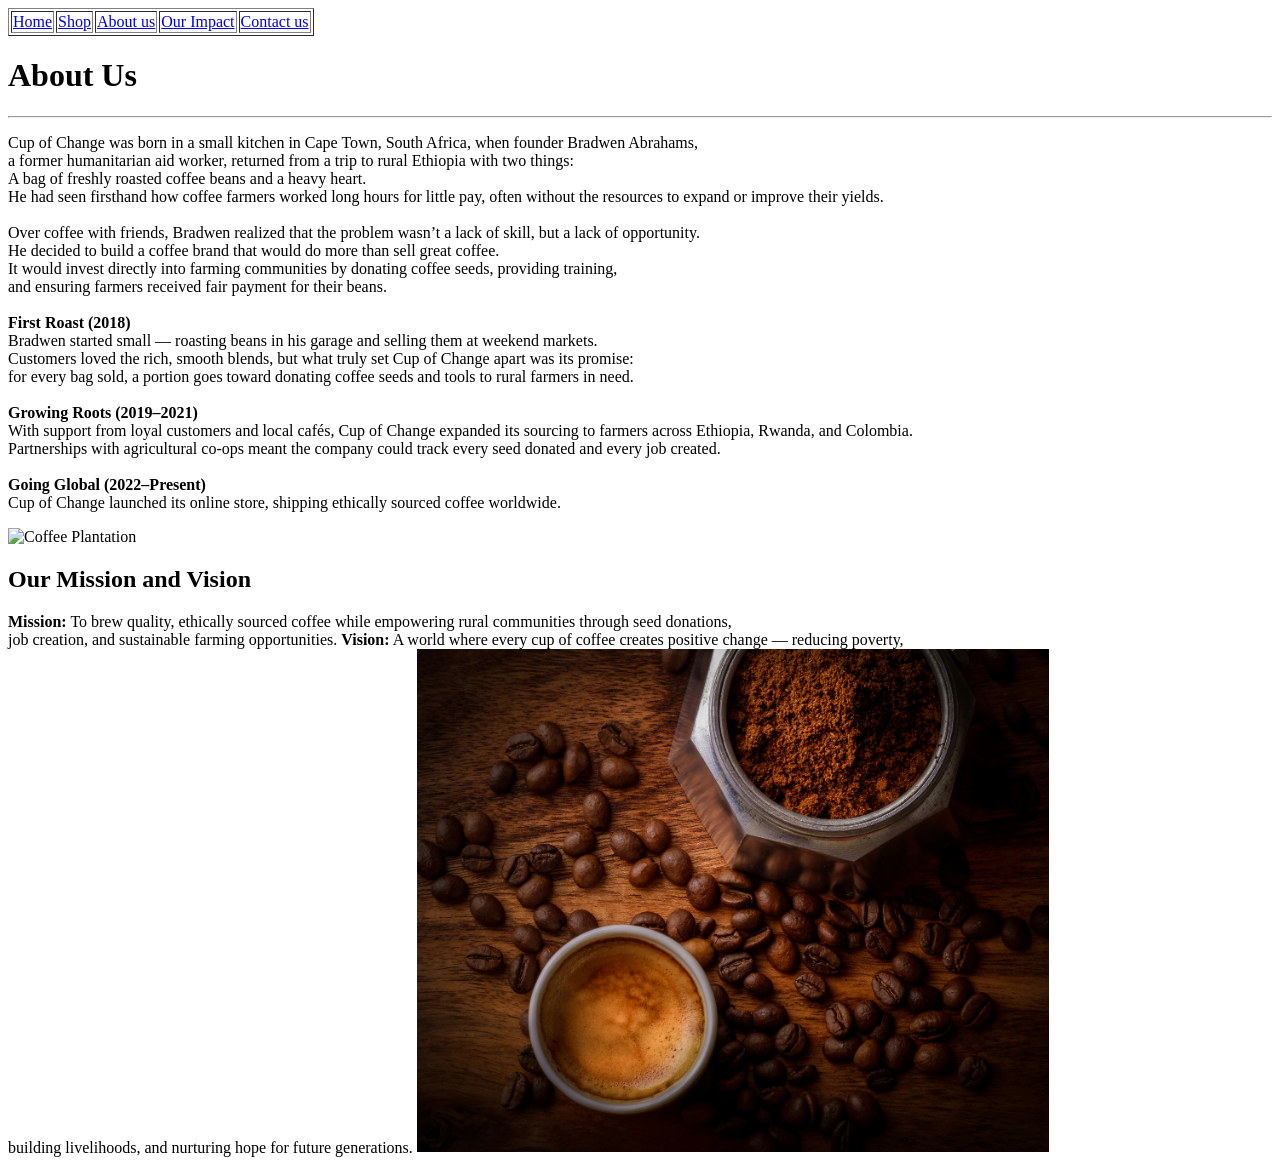
==== aboutus.html @ 6b687a51 "Updated aboutus" ====
<!DOCTYPE html>
<html>
<head>
<title>
Cup of Change| About Us
</title>
</head>
<body>

<table border="1">
<tr>
<td><a href="Index.html">Home</a></td>
<td><a href="shop.html">Shop</a></td>
<td><a href="aboutus.html">About us</a></td>
<td><a href="ourimpact.html">Our Impact</a></td>
<td><a href="contactus.html">Contact us</a></td>


</tr>
</table>

<h1>About Us</h1>
<hr>

<p> Cup of Change was born in a small kitchen in Cape Town, South Africa, 
    when founder Bradwen Abrahams,<br>
    a former humanitarian aid worker, returned from a trip to rural Ethiopia with two things:<br>
    A bag of freshly roasted coffee beans and a heavy heart.<br>
    He had seen firsthand how coffee farmers worked long hours for little pay,
    often without the resources to expand or improve their yields.<br>
<br>
    Over coffee with friends, Bradwen realized that the problem wasn’t a lack of skill,
    but a lack of opportunity.<br>
    He decided to build a coffee brand that would do more than sell great coffee.<br>
    It would invest directly into farming communities by donating coffee seeds,
    providing training,<br>
    and ensuring farmers received fair payment for their beans.<br>
<br>
<b>First Roast (2018)</b>
<br>
    Bradwen started small — roasting beans in his garage and selling them at 
    weekend markets.<br>
    Customers loved the rich, smooth blends, 
    but what truly set Cup of Change apart was its promise:<br>
    for every bag sold, a portion goes toward donating coffee
    seeds and tools to rural farmers in need.<br>
<br>
<b>Growing Roots (2019–2021)</b>
<br>
    With support from loyal customers and local cafés, 
    Cup of Change expanded its sourcing to farmers across Ethiopia, Rwanda, and Colombia.<br>
    Partnerships with agricultural co-ops meant the company 
    could track every seed donated and every job created.<br>
<br>
<b>Going Global (2022–Present)</b>
<br>
    Cup of Change launched its online store, shipping ethically sourced coffee worldwide.
</p>

<img src="Img/Farmland.jpg" alt="Coffee Plantation" width="50%" height="50%">


<h2>Our Mission and Vision</h2>

<strong>Mission:</strong>
    To brew quality, ethically sourced coffee while empowering rural communities through seed donations,<br>
    job creation, and sustainable farming opportunities.

<strong>Vision:</strong>
    A world where every cup of coffee creates positive change — reducing poverty,<br>
    building livelihoods, and nurturing hope for future generations.

<img src="img/tablecofee.jpg" width="50%" height="50%">

</body>
</html>
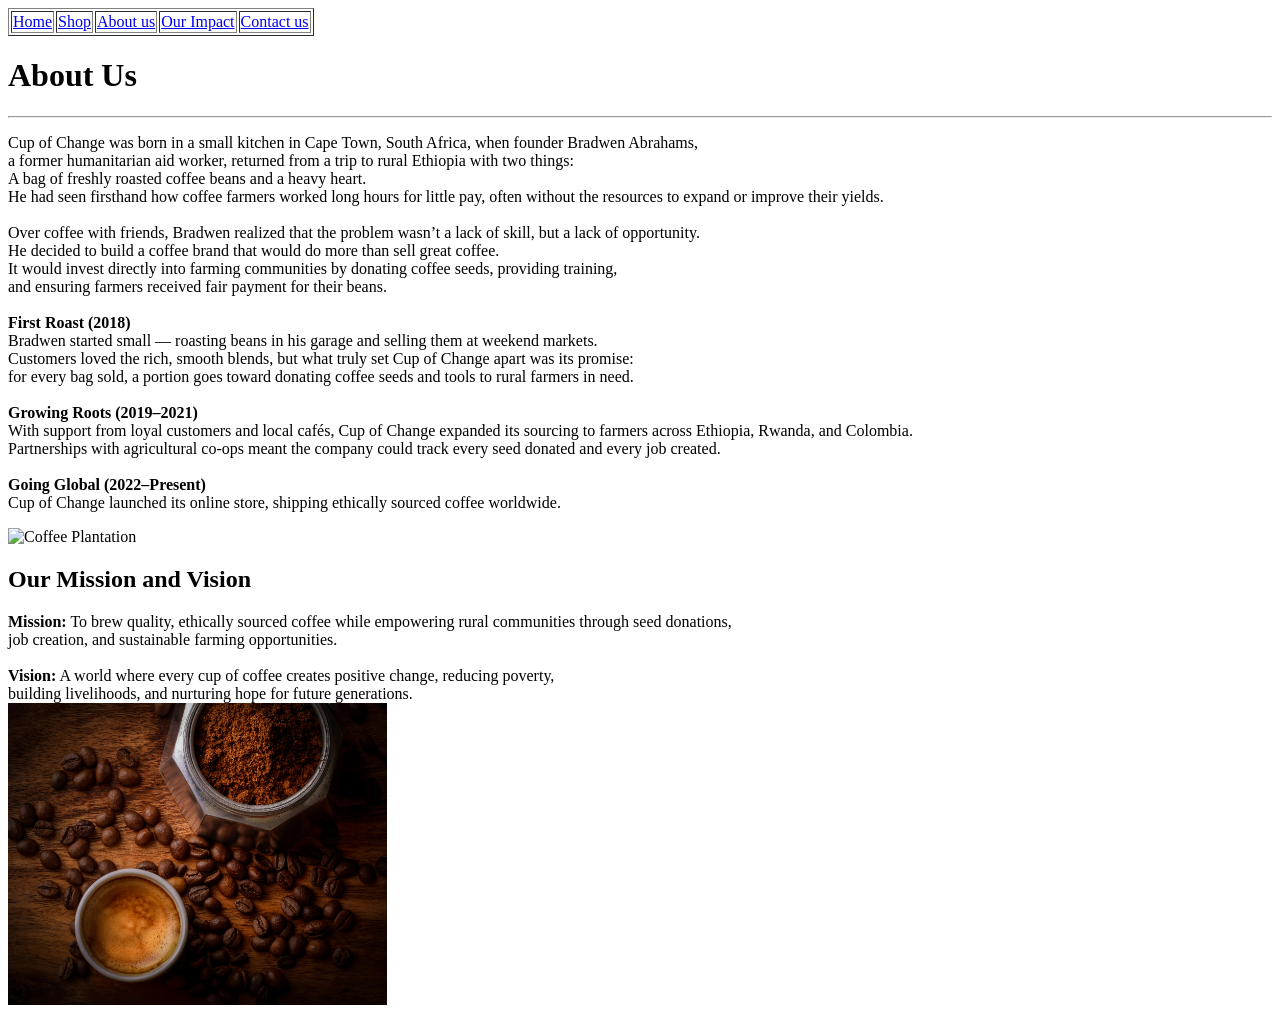
==== commit d39b4a97: "Update aboutus.html" ====
--- a/aboutus.html
+++ b/aboutus.html
@@ -57,7 +57,7 @@
     Cup of Change launched its online store, shipping ethically sourced coffee worldwide.
 </p>
 
-<img src="Img/Farmland.jpg" alt="Coffee Plantation" width="50%" height="50%">
+<img src="Img/Farmland.jpg" alt="Coffee Plantation" width="30%" height="30%">
 
 
 <h2>Our Mission and Vision</h2>
@@ -65,12 +65,15 @@
 <strong>Mission:</strong>
     To brew quality, ethically sourced coffee while empowering rural communities through seed donations,<br>
     job creation, and sustainable farming opportunities.
+<br>
+<br>
 
 <strong>Vision:</strong>
-    A world where every cup of coffee creates positive change — reducing poverty,<br>
+    A world where every cup of coffee creates positive change, reducing poverty,<br>
     building livelihoods, and nurturing hope for future generations.
 
-<img src="img/tablecofee.jpg" width="50%" height="50%">
+<br>
+<img src="img/tablecofee.jpg" width="30%" height="30%">
 
 </body>
 </html>
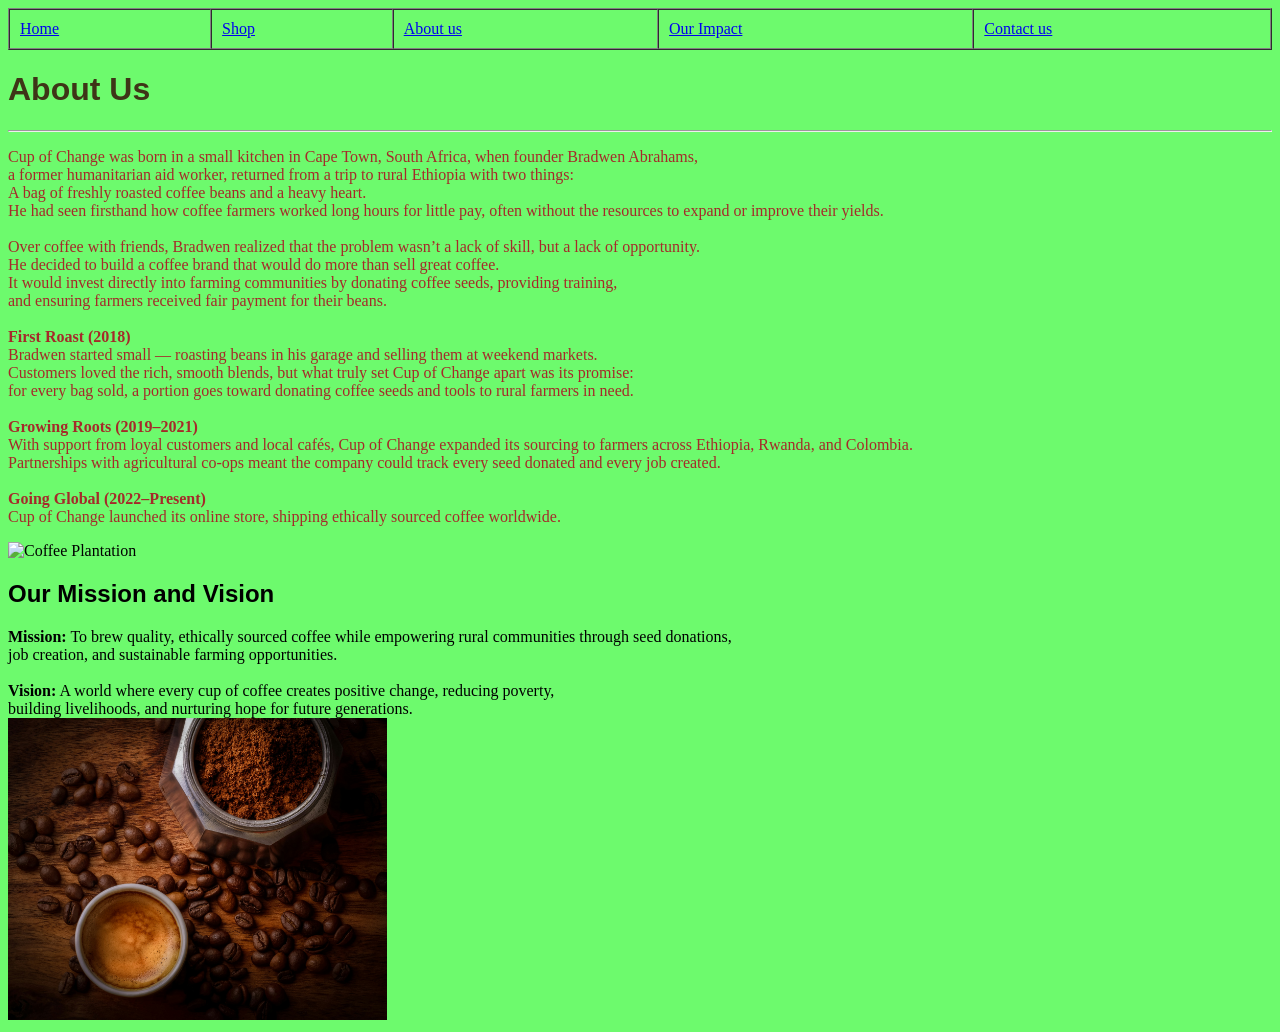
==== commit f3350bed: "Updating css and added new navigation menu" ====
--- a/aboutus.html
+++ b/aboutus.html
@@ -4,18 +4,18 @@
 <title>
 Cup of Change| About Us
 </title>
+<link rel="stylesheet" href="Mystyle.css">
 </head>
 <body>
 
-<table border="1">
+<!--Navigation Menu-->
+<table border="1" cellpadding="10" cellspacing="0" width="100%">
 <tr>
 <td><a href="Index.html">Home</a></td>
 <td><a href="shop.html">Shop</a></td>
 <td><a href="aboutus.html">About us</a></td>
 <td><a href="ourimpact.html">Our Impact</a></td>
 <td><a href="contactus.html">Contact us</a></td>
-
-
 </tr>
 </table>
 
--- a/Mystyle.css
+++ b/Mystyle.css
@@ -0,0 +1,17 @@
+body {
+  background-color: rgb(109, 250, 109);
+  
+}
+h1 {
+    font-family: sans-serif;
+    color: rgba(51, 1, 1, 0.793);
+
+}
+h2 {
+    font-family: 'Gill Sans', 'Gill Sans MT', Calibri, 'Trebuchet MS', sans-serif;
+    font-size: ;
+}
+p {
+    color: brown;
+    size: 3;
+}
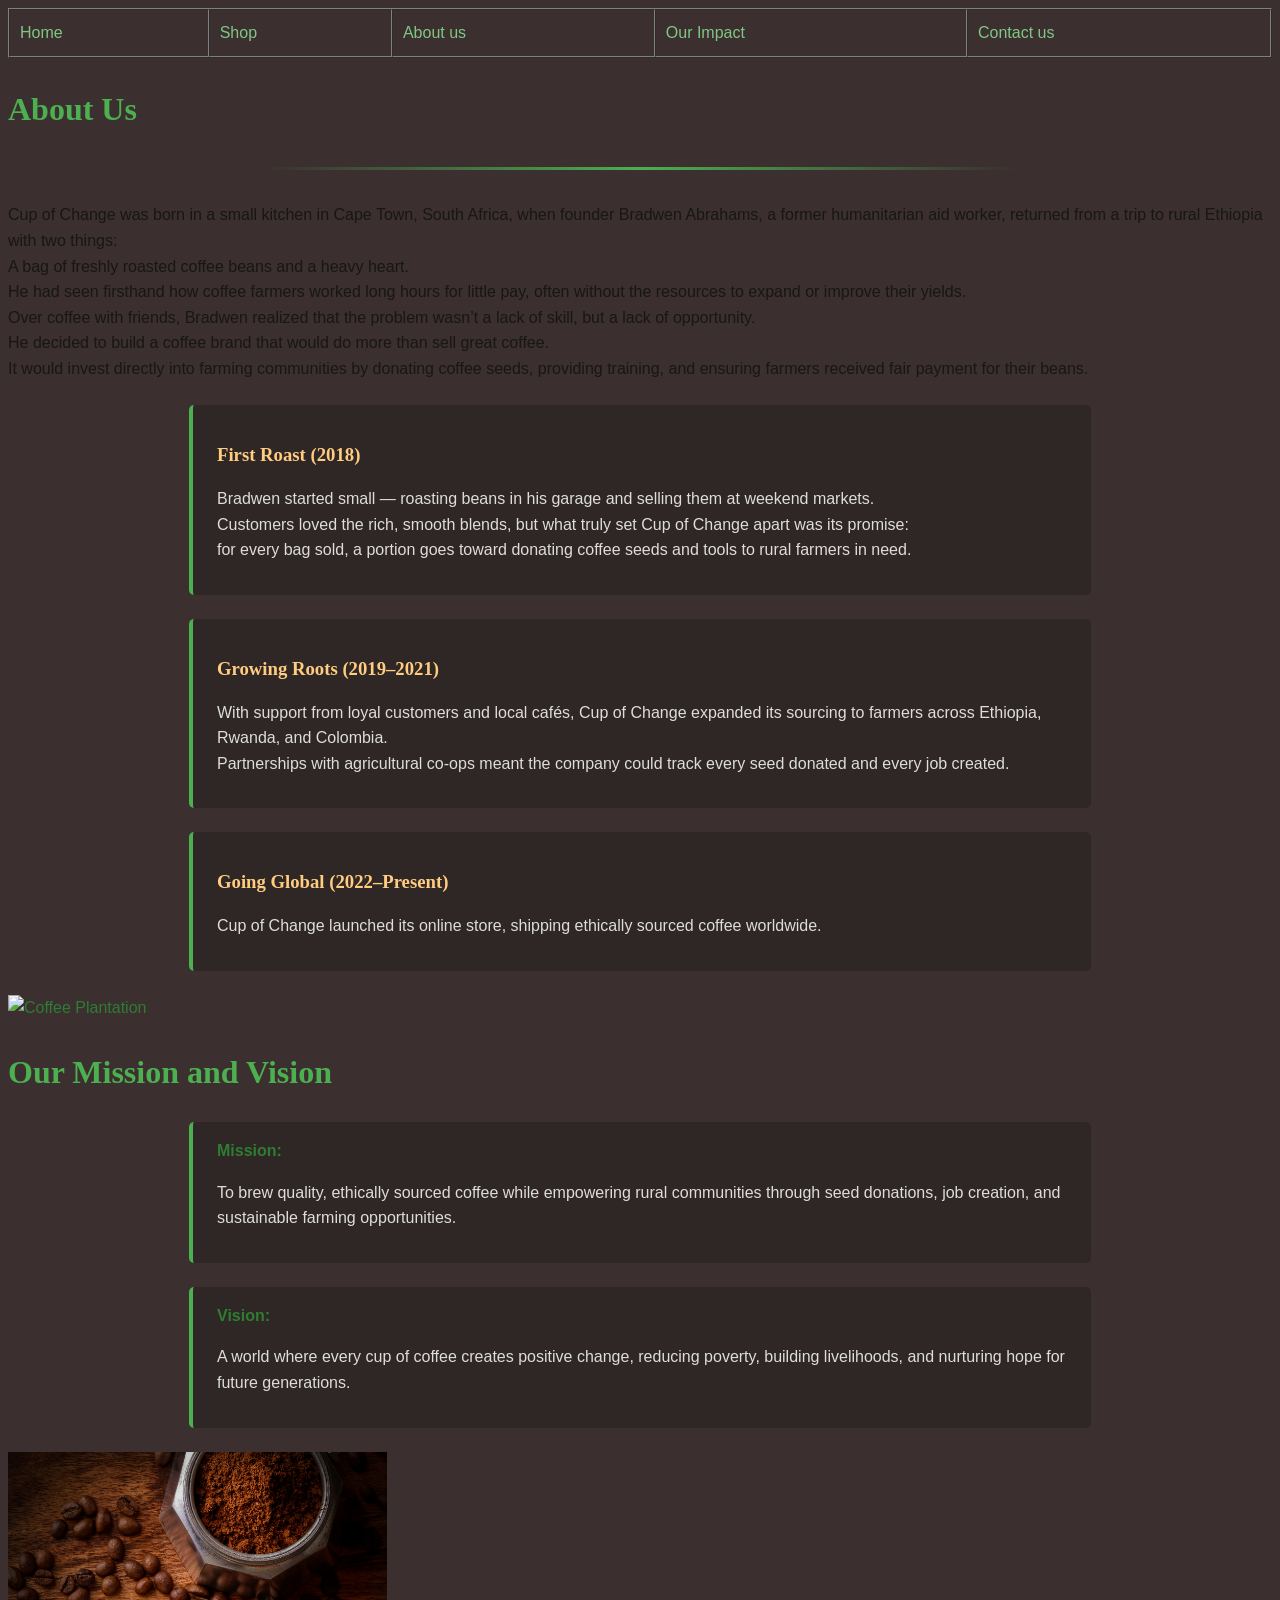
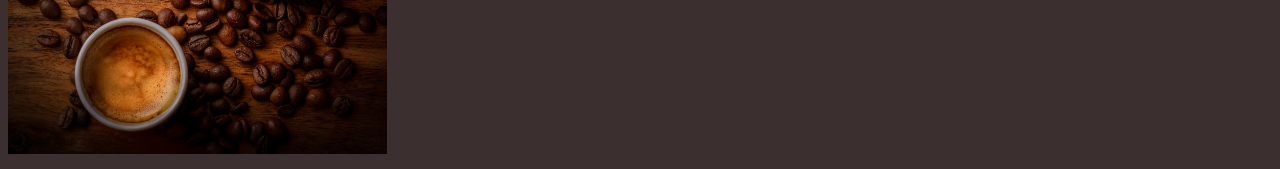
==== commit 1408e663: "Updates html/css" ====
--- a/aboutus.html
+++ b/aboutus.html
@@ -19,61 +19,66 @@
 </tr>
 </table>
 
-<h1>About Us</h1>
+<h2>About Us</h2>
 <hr>
+<p>
+Cup of Change was born in a small kitchen in Cape Town, South Africa, when founder Bradwen Abrahams,
+a former humanitarian aid worker, returned from a trip to rural Ethiopia with two things:<br>
+A bag of freshly roasted coffee beans and a heavy heart.<br>
+He had seen firsthand how coffee farmers worked long hours for little pay,
+often without the resources to expand or improve their yields.<br>
+Over coffee with friends, Bradwen realized that the problem wasn’t a lack of skill,
+but a lack of opportunity.<br>
+He decided to build a coffee brand that would do more than sell great coffee.<br>
+It would invest directly into farming communities by donating coffee seeds,
+providing training, and ensuring farmers received fair payment for their beans.<br>
+</p>
 
-<p> Cup of Change was born in a small kitchen in Cape Town, South Africa, 
-    when founder Bradwen Abrahams,<br>
-    a former humanitarian aid worker, returned from a trip to rural Ethiopia with two things:<br>
-    A bag of freshly roasted coffee beans and a heavy heart.<br>
-    He had seen firsthand how coffee farmers worked long hours for little pay,
-    often without the resources to expand or improve their yields.<br>
-<br>
-    Over coffee with friends, Bradwen realized that the problem wasn’t a lack of skill,
-    but a lack of opportunity.<br>
-    He decided to build a coffee brand that would do more than sell great coffee.<br>
-    It would invest directly into farming communities by donating coffee seeds,
-    providing training,<br>
-    and ensuring farmers received fair payment for their beans.<br>
-<br>
-<b>First Roast (2018)</b>
-<br>
-    Bradwen started small — roasting beans in his garage and selling them at 
-    weekend markets.<br>
-    Customers loved the rich, smooth blends, 
-    but what truly set Cup of Change apart was its promise:<br>
-    for every bag sold, a portion goes toward donating coffee
-    seeds and tools to rural farmers in need.<br>
-<br>
-<b>Growing Roots (2019–2021)</b>
-<br>
-    With support from loyal customers and local cafés, 
-    Cup of Change expanded its sourcing to farmers across Ethiopia, Rwanda, and Colombia.<br>
-    Partnerships with agricultural co-ops meant the company 
-    could track every seed donated and every job created.<br>
-<br>
-<b>Going Global (2022–Present)</b>
-<br>
+<div class="section">
+  <h3>First Roast (2018)</h3>
+  <p>
+    Bradwen started small — roasting beans in his garage and selling them at weekend markets.<br>
+    Customers loved the rich, smooth blends, but what truly set Cup of Change apart was its promise:<br>
+    for every bag sold, a portion goes toward donating coffee seeds and tools to rural farmers in need.
+  </p>
+</div>
+
+<div class="section">
+  <h3>Growing Roots (2019–2021)</h3>
+  <p>
+    With support from loyal customers and local cafés, Cup of Change expanded its sourcing
+    to farmers across Ethiopia, Rwanda, and Colombia.<br>
+    Partnerships with agricultural co-ops meant the company could track every seed donated and every job created.
+  </p>
+</div>
+
+<div class="section">
+  <h3>Going Global (2022–Present)</h3>
+  <p>
     Cup of Change launched its online store, shipping ethically sourced coffee worldwide.
-</p>
+  </p>
+</div>
 
 <img src="Img/Farmland.jpg" alt="Coffee Plantation" width="30%" height="30%">
 
-
 <h2>Our Mission and Vision</h2>
 
+<div class="section">
 <strong>Mission:</strong>
-    To brew quality, ethically sourced coffee while empowering rural communities through seed donations,<br>
-    job creation, and sustainable farming opportunities.
-<br>
-<br>
+<p>
+  To brew quality, ethically sourced coffee while empowering rural communities through seed donations,
+  job creation, and sustainable farming opportunities.
+</p>
+</div>
 
+<div class="section">
 <strong>Vision:</strong>
-    A world where every cup of coffee creates positive change, reducing poverty,<br>
-    building livelihoods, and nurturing hope for future generations.
+<p>
+  A world where every cup of coffee creates positive change, reducing poverty,
+  building livelihoods, and nurturing hope for future generations.
+</p>
+</div>
 
-<br>
 <img src="img/tablecofee.jpg" width="30%" height="30%">
-
 </body>
 </html>
--- a/Mystyle.css
+++ b/Mystyle.css
@@ -1,17 +1,163 @@
 body {
-  background-color: rgb(109, 250, 109);
-  
+  background-color: #3b2f2f; /* deep coffee brown */
+  color: #2e7d32; /* green text */
+  font-family: 'Poppins', sans-serif;
+  line-height: 1.6;
+}
+
+h1, h2, h3 {
+  color: #4caf50; 
+  font-family: 'Merriweather', serif;
+  margin-bottom: 0.5em;
 }
 h1 {
-    font-family: sans-serif;
-    color: rgba(51, 1, 1, 0.793);
+  font-size: 2.5rem;
+}
 
+h2 {
+  font-size: 2rem;
 }
-h2 {
-    font-family: 'Gill Sans', 'Gill Sans MT', Calibri, 'Trebuchet MS', sans-serif;
-    font-size: ;
+
+
+
+p {
+    color: rgb(24, 22, 22);
+    size: 3;
 }
-p {
-    color: brown;
-    size: 3;
-}+a {
+  color: #81c784; 
+  text-decoration: none;
+  transition: color 0.3s ease;
+}
+
+a:visited {
+  color: rgb(35, 161, 115);
+}
+
+a:hover {
+  color: #c8e6c9; 
+}
+
+a:active {
+  color: rgb(84, 197, 93);
+}
+
+hr {
+    border: none;
+    height: 3px;
+    background: linear-gradient( to right transparent, #4B2E2A, transparent );
+    width: 80%;
+    margin: 2rem auto;
+}
+
+button, .btn {
+  background-color: #271305;
+  color: #fff;
+  padding: 0.75rem 1.5rem;
+  border: none;
+  border-radius: 6px;
+  cursor: pointer;
+  transition: background 0.3s ease;
+}
+
+button:hover, .btn:hover {
+  background-color: #66bb6a;
+}
+
+hr {
+  border: none;
+  height: 3px;
+  width: 60%;
+  margin: 2rem auto; 
+  background: linear-gradient(to right, #3b2f2f, #4caf50, #3b2f2f);
+  border-radius: 3px; 
+}
+
+/* Section Titles */
+#shop h2, #non-coffee h2 {
+  font-size: 2.5rem;
+  color: #4caf50;
+  text-align: center;
+  margin: 2rem 0;
+}
+
+/* Grid layout */
+.shop-grid {
+  display: grid;
+  grid-template-columns: repeat(auto-fit, minmax(250px, 1fr));
+  gap: 2rem;
+  max-width: 1100px;
+  margin: auto;
+  padding: 1rem;
+}
+
+/* Product Card */
+.product-card {
+  background: #3b2f2f;
+  border-radius: 12px;
+  padding: 1.5rem;
+  text-align: center;
+  box-shadow: 0 4px 10px rgba(0,0,0,0.4);
+  transition: transform 0.3s ease, box-shadow 0.3s ease;
+}
+.product-card:hover {
+  transform: translateY(-5px);
+  box-shadow: 0 6px 15px rgba(0,0,0,0.6);
+}
+
+/* Product Image */
+.product-card img {
+  width: 100%;
+  height: 220px;
+  object-fit: cover;
+  border-radius: 10px;
+  margin-bottom: 1rem;
+}
+
+/* Product Info */
+.product-card h3 {
+  font-size: 1.5rem;
+  color: #81c784;
+  margin-bottom: 0.5rem;
+}
+.price {
+  font-weight: bold;
+  color: #4caf50;
+}
+.donation {
+  color: #a5d6a7;
+  font-size: 0.9rem;
+  margin-bottom: 1rem;
+}
+
+/* Buttons */
+.btn {
+  background: #4caf50;
+  color: white;
+  padding: 0.6rem 1.2rem;
+  border: none;
+  border-radius: 6px;
+  cursor: pointer;
+  transition: background 0.3s ease;
+}
+
+/* Timeline / Story Sections */
+.section {
+  background: rgba(0, 0, 0, 0.2); 
+  padding: 1rem 1.5rem;
+  margin: 1.5rem auto;
+  border-left: 4px solid #4caf50; 
+  border-radius: 5px;
+  max-width: 850px;
+  line-height: 1.6;
+}
+
+.section h3 {
+  color: #ffcc80;
+  margin-bottom: 0.3rem;
+}
+
+.section p {
+  color: #ddd; 
+  font-size: 1rem;
+}
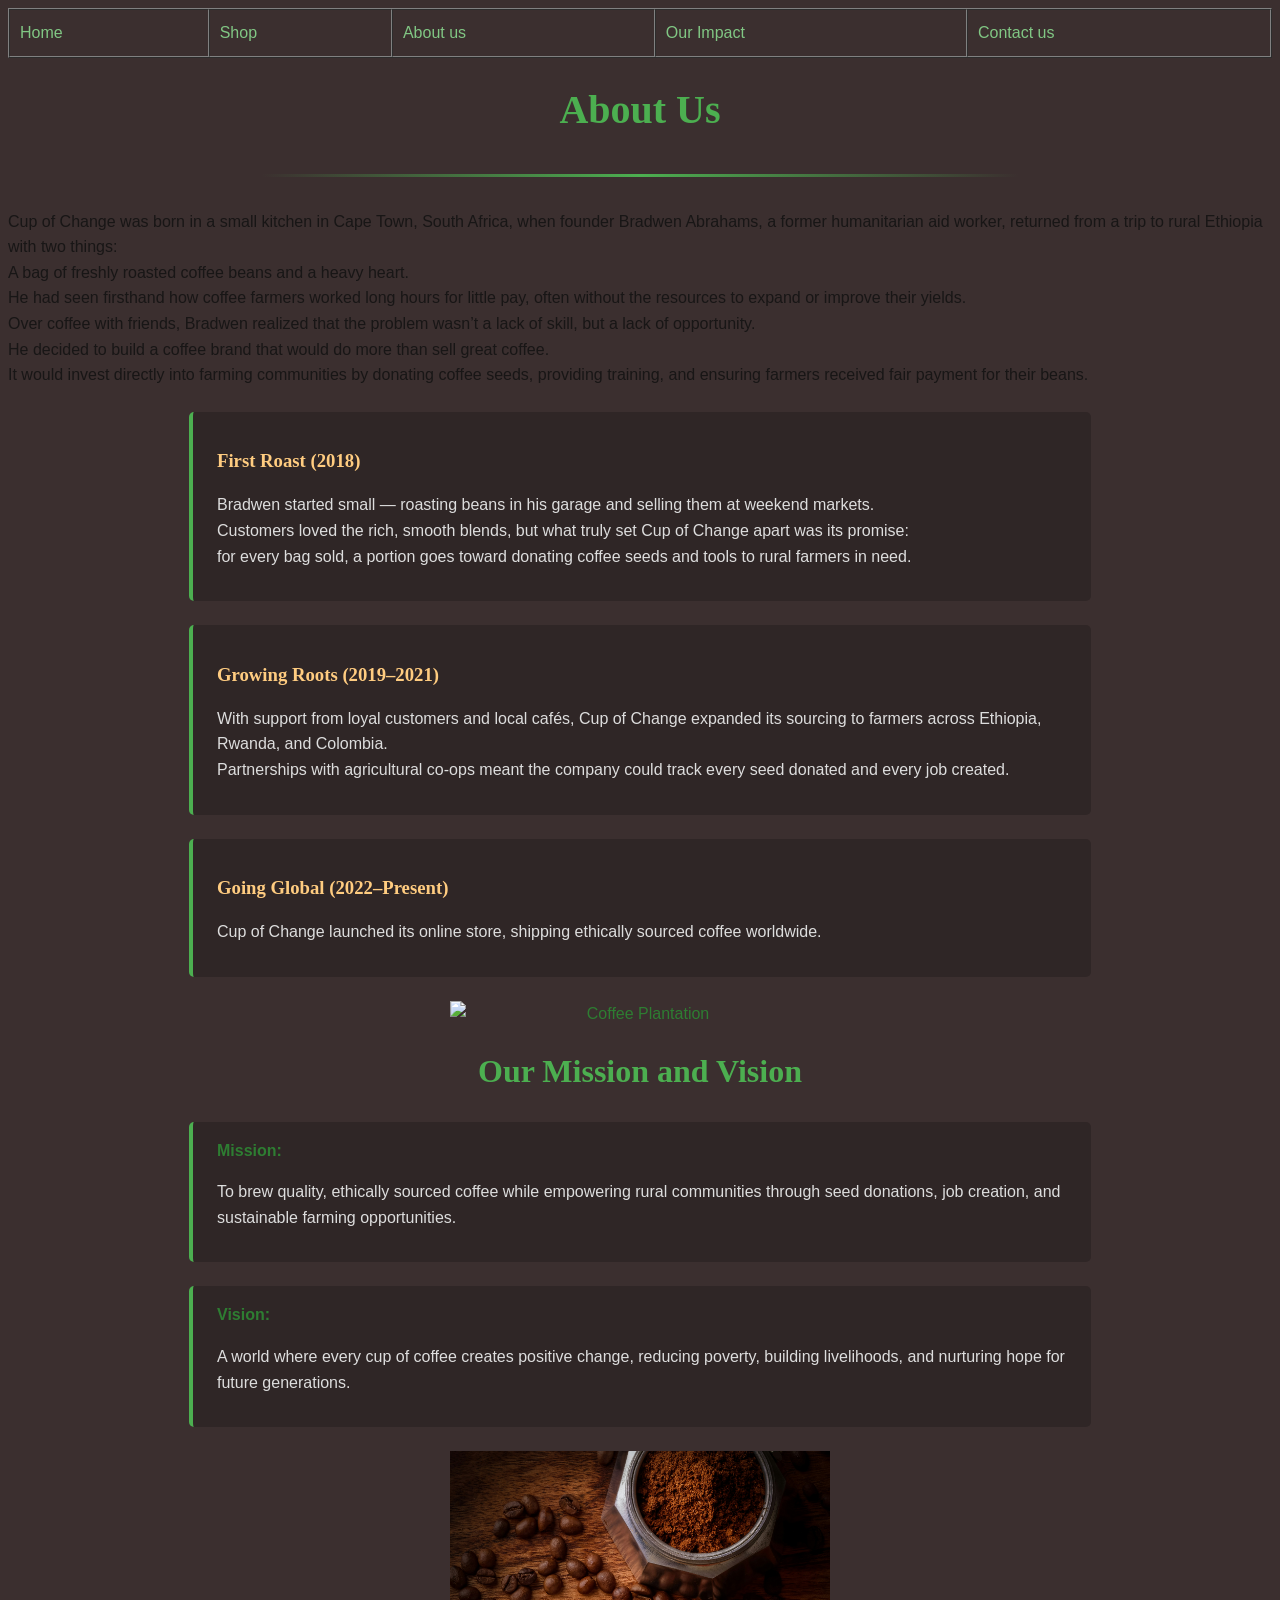
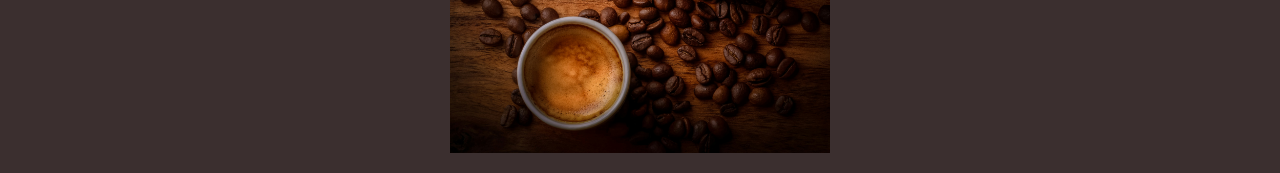
==== commit 178b80ab: "Updates" ====
--- a/aboutus.html
+++ b/aboutus.html
@@ -19,7 +19,7 @@
 </tr>
 </table>
 
-<h2>About Us</h2>
+<h1 class="centered">About Us</h1>
 <hr>
 <p>
 Cup of Change was born in a small kitchen in Cape Town, South Africa, when founder Bradwen Abrahams,
@@ -59,12 +59,14 @@
   </p>
 </div>
 
-<img src="Img/Farmland.jpg" alt="Coffee Plantation" width="30%" height="30%">
+<img src="Img/Farmland.jpg" alt="Coffee Plantation" width="30%" height="30%" class="centered">
 
-<h2>Our Mission and Vision</h2>
+<h2 class="centered">Our Mission and Vision</h2>
 
 <div class="section">
+     
 <strong>Mission:</strong>
+
 <p>
   To brew quality, ethically sourced coffee while empowering rural communities through seed donations,
   job creation, and sustainable farming opportunities.
@@ -79,6 +81,6 @@
 </p>
 </div>
 
-<img src="img/tablecofee.jpg" width="30%" height="30%">
+<img src="img/tablecofee.jpg" width="30%" height="30%" class="centered">
 </body>
 </html>
--- a/Mystyle.css
+++ b/Mystyle.css
@@ -161,3 +161,17 @@
   color: #ddd; 
   font-size: 1rem;
 }
+
+.centered {
+  display: block;       
+  margin: 20px auto;    
+  text-align: center;   
+}
+
+li {
+  color: #81c784;
+}
+
+#join-us {
+   font-size: 36px;
+}
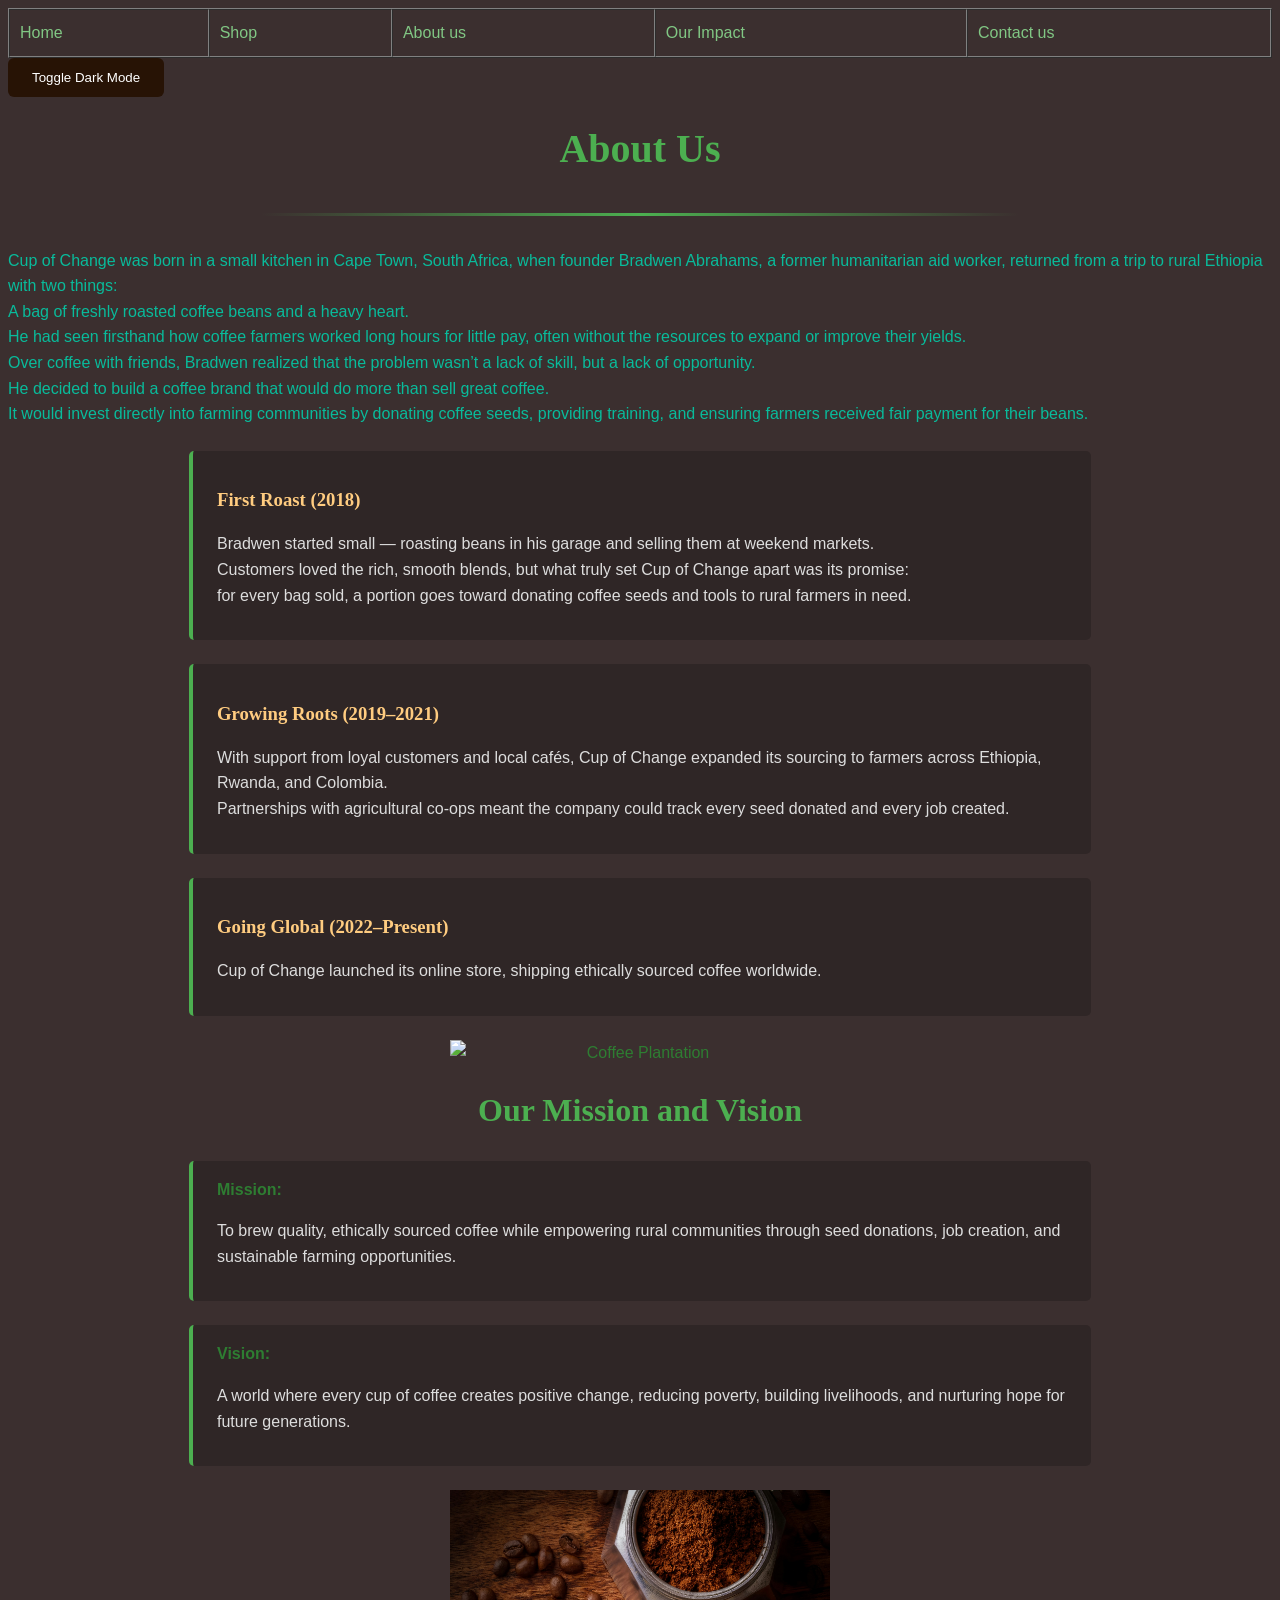
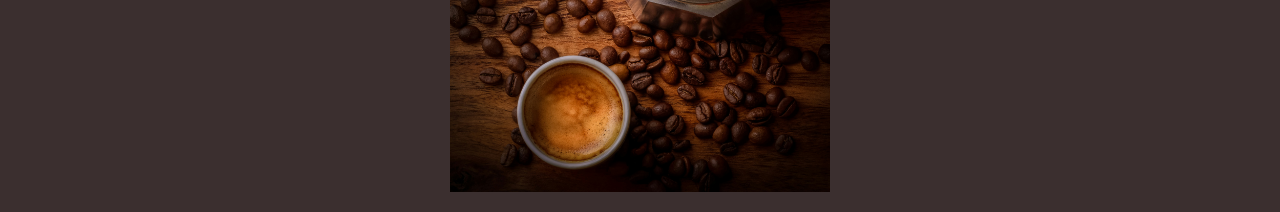
==== commit b80ca178: "various updates" ====
--- a/aboutus.html
+++ b/aboutus.html
@@ -4,10 +4,10 @@
 <title>
 Cup of Change| About Us
 </title>
-<link rel="stylesheet" href="Mystyle.css">
+<link rel="stylesheet" href="Css/Mystyle.css">
 </head>
 <body>
-
+<script src="js/javame.js" defer></script>
 <!--Navigation Menu-->
 <table border="1" cellpadding="10" cellspacing="0" width="100%">
 <tr>
@@ -18,6 +18,7 @@
 <td><a href="contactus.html">Contact us</a></td>
 </tr>
 </table>
+<button id="darkModeBtn">Toggle Dark Mode</button>
 
 <h1 class="centered">About Us</h1>
 <hr>
--- a/Css/Mystyle.css
+++ b/Css/Mystyle.css
@@ -0,0 +1,258 @@
+body {
+  background-color: #3b2f2f; /* deep coffee brown */
+  color: #2e7d32; /* green text */
+  font-family: 'Poppins', sans-serif;
+  line-height: 1.6;
+}
+
+h1, h2, h3 {
+  color: #4caf50; 
+  font-family: 'Merriweather', serif;
+  margin-bottom: 0.5em;
+}
+h1 {
+  font-size: 2.5rem;
+}
+
+h2 {
+  font-size: 2rem;
+}
+
+
+
+p {
+    color: rgb(9, 187, 155);
+    size: 3;
+}
+a {
+  color: #81c784; 
+  text-decoration: none;
+  transition: color 0.3s ease;
+}
+
+a:visited {
+  color: rgb(35, 161, 115);
+}
+
+a:hover {
+  color: #c8e6c9; 
+}
+
+a:active {
+  color: rgb(84, 197, 93);
+}
+
+hr {
+    border: none;
+    height: 3px;
+    background: linear-gradient( to right transparent, #4B2E2A, transparent );
+    width: 80%;
+    margin: 2rem auto;
+}
+
+button, .btn {
+  background-color: #271305;
+  color: #fff;
+  padding: 0.75rem 1.5rem;
+  border: none;
+  border-radius: 6px;
+  cursor: pointer;
+  transition: background 0.3s ease;
+}
+
+button:hover, .btn:hover {
+  background-color: #66bb6a;
+}
+
+hr {
+  border: none;
+  height: 3px;
+  width: 60%;
+  margin: 2rem auto; 
+  background: linear-gradient(to right, #3b2f2f, #4caf50, #3b2f2f);
+  border-radius: 3px; 
+}
+
+/* Section Titles */
+#shop h2, #non-coffee h2 {
+  font-size: 2.5rem;
+  color: #4caf50;
+  text-align: center;
+  margin: 2rem 0;
+}
+
+/* Grid layout */
+.shop-grid {
+  display: grid;
+  grid-template-columns: repeat(auto-fit, minmax(250px, 1fr));
+  gap: 2rem;
+  max-width: 1100px;
+  margin: auto;
+  padding: 1rem;
+}
+
+/* Product Card */
+.product-card {
+  background: #3b2f2f;
+  border-radius: 12px;
+  padding: 1.5rem;
+  text-align: center;
+  box-shadow: 0 4px 10px rgba(0,0,0,0.4);
+  transition: transform 0.3s ease, box-shadow 0.3s ease;
+}
+.product-card:hover {
+  transform: translateY(-5px);
+  box-shadow: 0 6px 15px rgba(0,0,0,0.6);
+}
+
+/* Product Image */
+.product-card img {
+  width: 100%;
+  height: 220px;
+  object-fit: cover;
+  border-radius: 10px;
+  margin-bottom: 1rem;
+}
+
+/* Product Info */
+.product-card h3 {
+  font-size: 1.5rem;
+  color: #81c784;
+  margin-bottom: 0.5rem;
+}
+.price {
+  font-weight: bold;
+  color: #4caf50;
+}
+.donation {
+  color: #a5d6a7;
+  font-size: 0.9rem;
+  margin-bottom: 1rem;
+}
+
+/* Buttons */
+.btn {
+  background: #4caf50;
+  color: white;
+  padding: 0.6rem 1.2rem;
+  border: none;
+  border-radius: 6px;
+  cursor: pointer;
+  transition: background 0.3s ease;
+}
+
+/* Timeline / Story Sections */
+.section {
+  background: rgba(0, 0, 0, 0.2); 
+  padding: 1rem 1.5rem;
+  margin: 1.5rem auto;
+  border-left: 4px solid #4caf50; 
+  border-radius: 5px;
+  max-width: 850px;
+  line-height: 1.6;
+}
+
+.section h3 {
+  color: #ffcc80;
+  margin-bottom: 0.3rem;
+}
+
+.section p {
+  color: #ddd; 
+  font-size: 1rem;
+}
+
+.centered {
+  display: block;       
+  margin: 20px auto;    
+  text-align: center;   
+}
+
+li {
+  color: #81c784;
+}
+
+#join-us {
+  font-size: 64px;   
+  font-weight: bold;
+  text-align: center; 
+  color: #81c784;
+}
+
+.greeting {
+    font-family: 'Playfair Display', serif;
+    font-size: 2rem;
+    text-align: center;
+    margin-top: 40px;
+    transition: color 0.5s ease, text-shadow 0.5s ease;
+}
+
+
+.morning {
+    color: #7b4b2a;
+    text-shadow: 2px 2px #f7e7c6;
+}
+
+
+.afternoon {
+    color: #4b2e19;
+    text-shadow: 2px 2px #c89b62;
+}
+
+
+.evening {
+    color: #2b1a12;
+    text-shadow: 2px 2px #e3b889;
+}
+
+.coffee-cup {
+    position: relative;
+    display: inline-block;
+    text-align: center;
+    margin: 20px auto;
+}
+
+.coffee-img {
+    width: 300px;
+    border-radius: 10px;
+}
+
+/* Steam effect */
+.steam {
+    position: absolute;
+    bottom: 70%;
+    left: 50%;
+    width: 10px;
+    height: 30px;
+    background: rgba(255,255,255,0.5);
+    border-radius: 50%;
+    animation: rise 3s infinite ease-in-out;
+    opacity: 0;
+}
+
+/* Slight variations */
+.steam1 { animation-delay: 0s; transform: translateX(-20px); }
+.steam2 { animation-delay: 0.5s; transform: translateX(0px); }
+.steam3 { animation-delay: 1s; transform: translateX(20px); }
+
+@keyframes rise {
+    0% { transform: translateY(0) scaleX(1); opacity: 0; }
+    30% { opacity: 0.5; }
+    60% { transform: translateY(-50px) scaleX(1.2); opacity: 0.3; }
+    100% { transform: translateY(-100px) scaleX(1.5); opacity: 0; }
+}
+
+/* Default light-ish coffee theme */
+body {
+  background-color: #3b2f2f; /* deep coffee brown */
+  color: #2e7d32; /* green text */
+  font-family: 'Poppins', sans-serif;
+  line-height: 1.6;
+  transition: background-color 0.3s, color 0.3s;
+}
+
+/* Dark mode theme */
+body.dark-mode {
+  background-color: #1c0f0f; /* darker, almost black coffee */
+  color: #a5d6a7; /* lighter green for contrast */
+}
